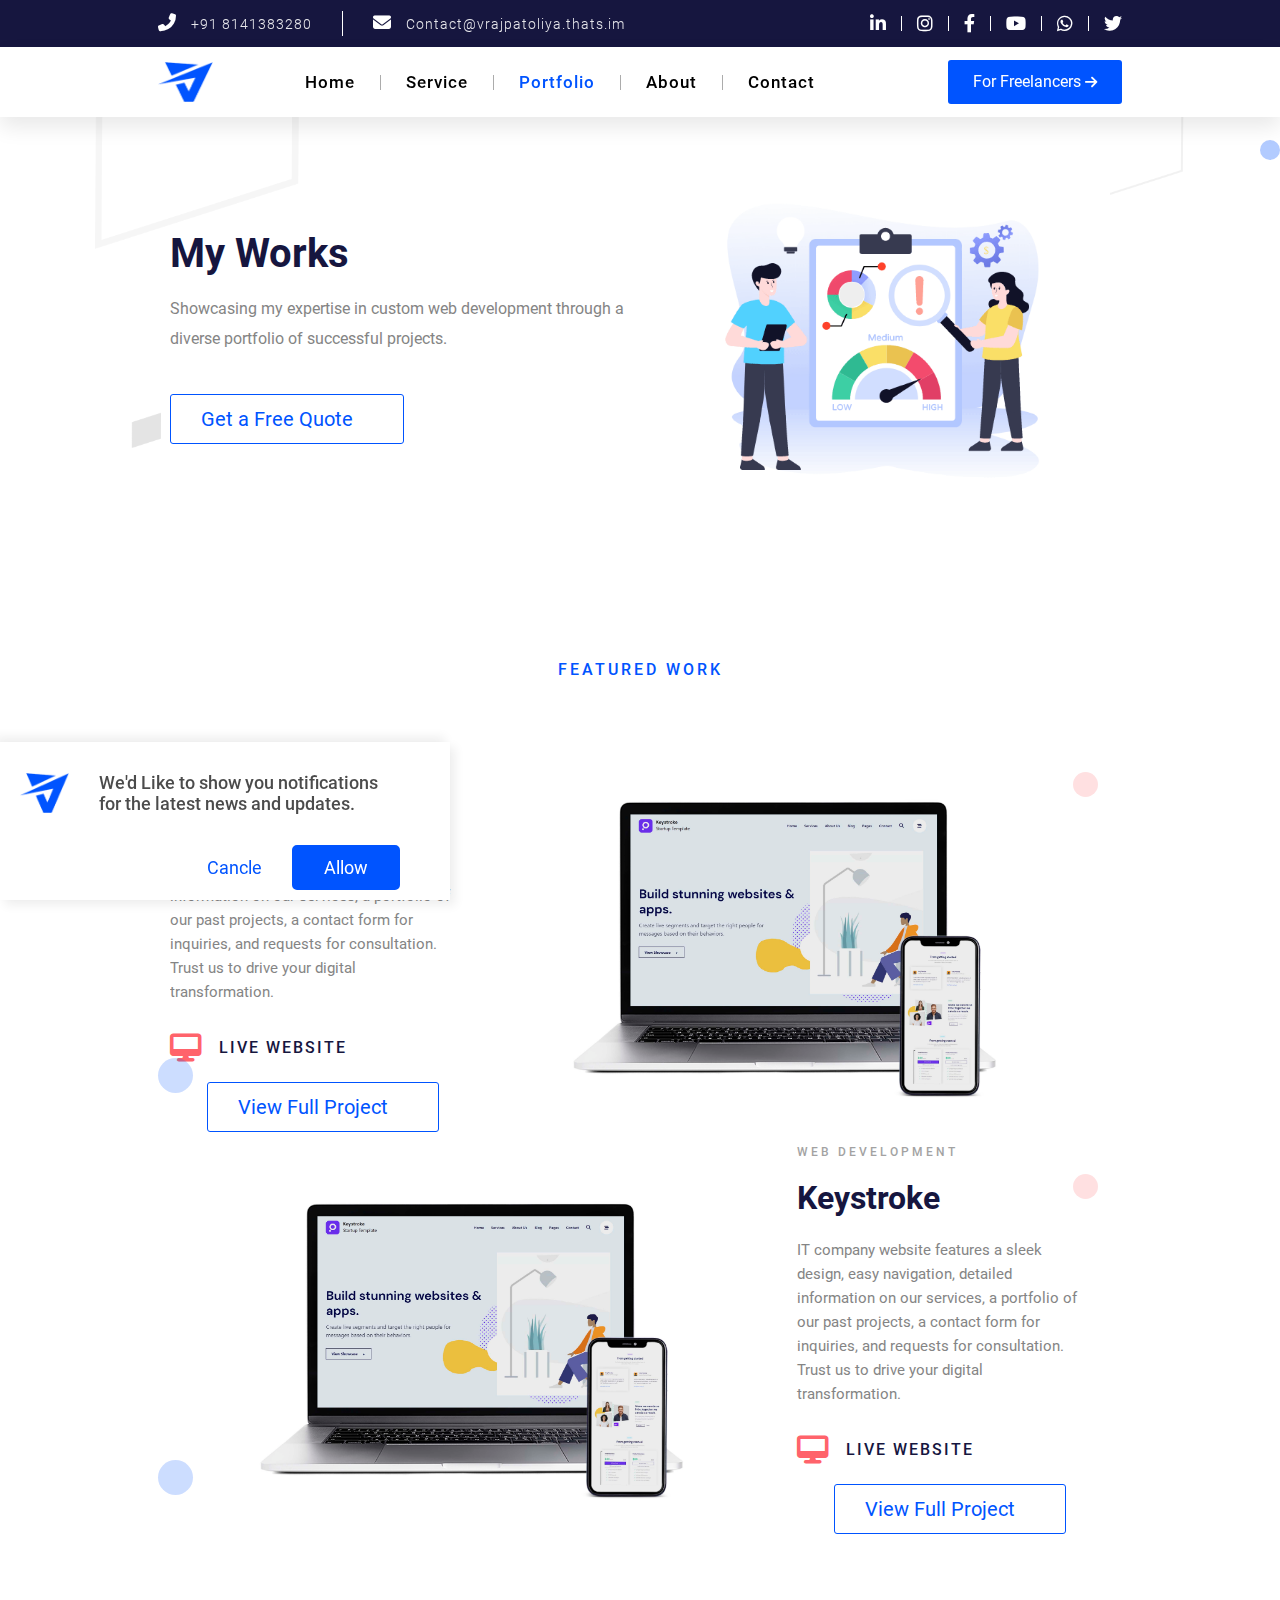
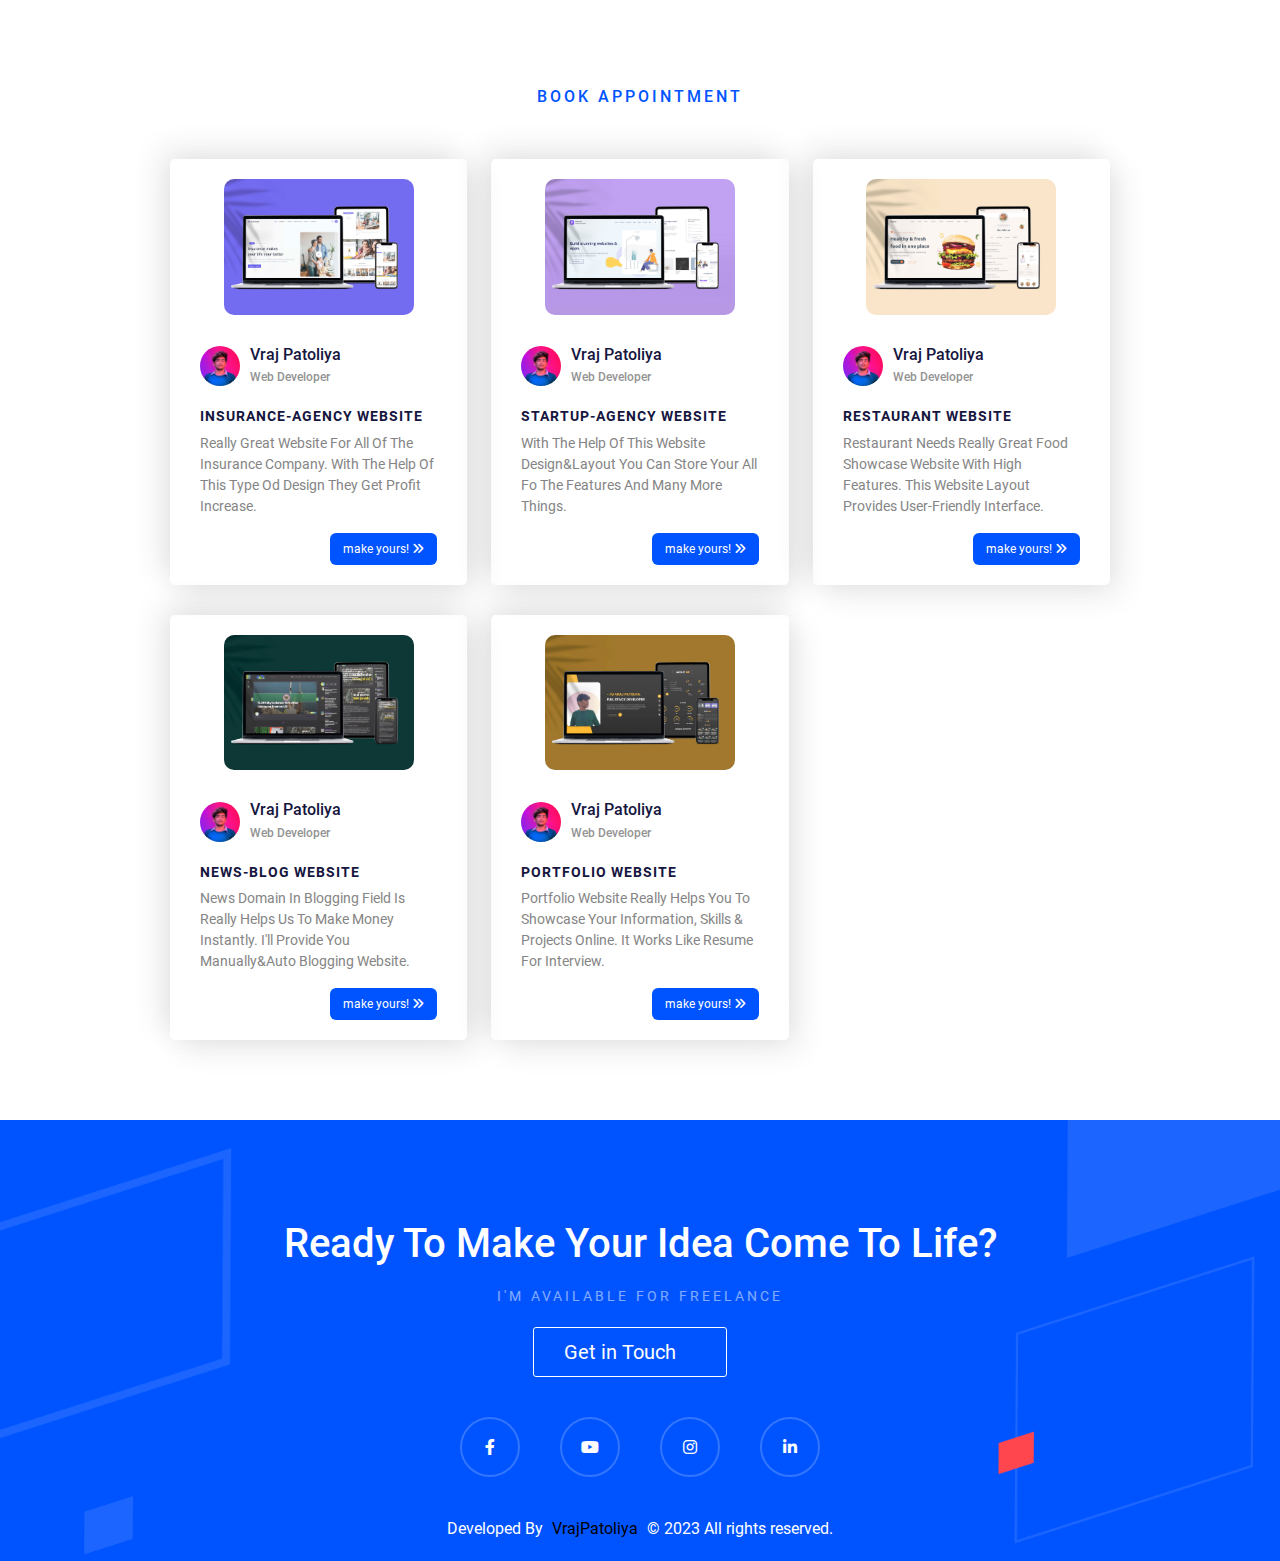
==== portfolio.html @ aefd6711 "portfolio" ====
<!DOCTYPE html>
<html lang="en">
<head>
    <meta charset="UTF-8">
    <meta http-equiv="X-UA-Compatible" content="IE=edge">
    <meta name="viewport" content="width=device-width, initial-scale=1.0">
    
    <title>Portfolio | Vraj Patoliya</title>

    <link rel="icon" type="image/png" href="img/favicon.png" />

    <link rel="stylesheet" type="text/css" href="css/all.min.css" />
    <link rel="stylesheet" type="text/css" href="css/bootstrap.min.css" />
    <link rel="stylesheet" type="text/css" href="css/fonts.css" />
    <link rel="stylesheet" type="text/css" href="css/style.css" />
    <link rel="stylesheet" type="text/css" href="css/responsive.css" />

</head>
<body>

    <!-- ======= pre - loader ===== -->
    <div id="preloader">
        <div id="status">
            <img src="img/logo.png" alt="Pre-loader" />
        </div>
    </div>

    <!-- ====== Pop-up ====== -->
    <section class="pop-up">
        <div class="data">
            <img src="img/logo.png" alt="Popup-Logo" />
            <h4>We'd Like to show you notifications for the latest news and updates.</h4>
        </div>
        <div class="pop-btns">
            <a href="javascript:void(0);" id="cancle" class="cancel">cancle</a>
            <a href="javascript:void(0);" id="allow" class="allow">Allow</a>
        </div>
    </section>

    <!-- ===== Back to top ===== -->
    <div class="back-top">
        <a href="#"><i class="fa-solid fa-chevron-up"></i></a>
    </div>
    
    <!-- ========== Main - Header ====== -->
    <div class="main-header">
        
        <!-- ===== Top - Header ===== -->
        <section class="top-header">
            <div class="container">
                <div class="row">
                    <ul class="contact col-6">
                        <li class="call">
                            <a href="tel:+9118141383280">
                                <i class="fa-solid fa-phone-flip"></i><span>+91 8141383280</span>
                            </a>
                        </li>
                        <span class="line"></span>
                        <li class="email">
                            <a href="mailto:contact@vrajpatoliya.thats.im" target="_blank">
                                <i class="fa-solid fa-envelope"></i><span>Contact@vrajpatoliya.thats.im</span>
                            </a>
                        </li>
                    </ul>
                    <ul class="social col-6">
                        <li class="linkedin">
                            <a href="https://www.linkedin.com/in/vraj-patoliya-7620b9263/" target="_blank">
                                <i class="fa-brands fa-linkedin-in"></i>
                            </a>
                        </li>
                        <span class="linkedin-line line"></span>
                        <li class="instagram">
                            <a href="https://instagram.com/vrj.xi?igshid=Mzc1MmZhNjY=" target="_blank">
                                <i class="fa-brands fa-instagram"></i>
                            </a>
                        </li>
                        <span class="instagram-line line"></span>
                        <li class="facebook">
                            <a href="index.html" target="_blank">
                                <i class="fa-brands fa-facebook-f"></i>
                            </a>
                        </li>
                        <span class="facebook-line line"></span>
                        <li class="youtube">
                            <a href="https://www.youtube.com/@mative_tech/" target="_blank">
                                <i class="fa-brands fa-youtube"></i>
                            </a>
                        </li>
                        <span class=" youtube-line line"></span>
                        <li class="whatsapp">
                            <a href="https://wa.me/8141383280?text=Hello-I'm-Interested-in-your-service" target="_blank">
                                <i class="fa-brands fa-whatsapp"></i>
                            </a>
                        </li>
                        <span class="whatsapp-line line"></span>
                        <li class="twitter">
                            <a href="https://twitter.com/VrajPatoliya173" target="_blank">
                                <i class="fa-brands fa-twitter"></i>
                            </a>
                        </li>
                    </ul>
                </div>
            </div>
        </section>

        <!-- ===== Header ===== -->
        <header>
            <div class="container">
                <div class="row">
                    <div class="navbar-brand col-2">
                        <a href="index.html">
                            <img src="img/logo.png" alt="Logo-Image" />
                        </a>
                    </div>
                    <button class="tooggle-btn col-1"><i class="fa-solid fa-bars-staggered"></i></button>
                    <ul class="menus col-8">
                        <li>
                            <a href="index.html">Home</a>
                        </li>
                        <span></span>
                        <li>
                            <a href="service.html">Service</a>
                        </li>
                        <span></span>
                        <li>
                            <a href="portfolio.html" class="active">Portfolio</a>
                        </li>
                        <span></span>
                        <li>
                            <a href="about.html">About</a>
                        </li>
                        <span></span>
                        <li>
                            <a href="contact.html">Contact</a>
                        </li>
                    </ul>
                    <div class="header-btns col-2">
                        <div class="cstm-btn">
                            <a href="freelancer.html">
                                <span>For Freelancers <i class="fa-solid fa-arrow-right"></i></span>
                            </a>
                        </div>
                    </div>
                </div>
            </div>
        </header>

    </div>
    
    <!-- ===== Banner ===== -->
    <section class="portfolio-home banner">
        <div class="container">
            <div class="row">
                <div class="col-6">
                    <h1>My Works</h1>
                    <p>Showcasing my expertise in custom web development through a diverse portfolio of successful projects.</p>
                    <div class="banner-btn d-flex">
                        <div class="banner-cstm-btn one">
                            <a href="contact.html">
                                <span>Get a Free Quote<i class="fa-solid fa-angles-right"></i></span>
                            </a>
                        </div>
                    </div>
                </div>
                <div class="col-6 image">
                    <img src="img/portfolio-banner.gif" class="w-100" alt="Developer" />
                </div>
            </div>
            <div class="extra-img">
                <div class="dot-1"></div>
                <div class="dot-2"></div>
            </div>
        </div>
    </section>

    <!-- ====== Work ======= -->
    <div class="portfolio-work">
        <section class="work">
            <div class="container">
                <div class="sub-title">
                    <span>FEATURED WORK</span>
                </div>
                <div class="col-12 left row align-items-center">
                    <div class="col-4">
                        <h6>WEB DEVELOPMENT</h6>
                        <h2>Keystroke</h2>
                        <p>IT company website features a sleek design, easy navigation, detailed information on our services, a portfolio of our past projects, a contact form for inquiries, and requests for consultation. Trust us to drive your digital transformation.</p>
                        <a href="https://vraj5.github.io/Startup/" target="_blank" class="visit">
                            <i class="fa-solid fa-desktop"></i>
                            Live Website
                        </a>
                        <div class="work-btn">
                            <div class="work-cstm-btn one">
                                <a href="casestudy-keystroke.html">
                                    <span>View Full Project<i class="fa-solid fa-angles-right"></i></span>
                                </a>
                            </div>
                        </div>
                    </div>
                    <div class="col-8">
                        <div class="image">
                            <img src="img/keystroke.jpg" alt="Keystroke-Startup" />
                        </div>
                    </div>
                    <div class="shape-1"></div>
                    <div class="shape-2"></div>
                </div>
                <div class="col-12 right row align-items-center">
                    <div class="col-8">
                        <div class="image">
                            <img src="img/keystroke.jpg" alt="Keystroke-Startup" />
                        </div>
                    </div>
                    <div class="col-4">
                        <h6>WEB DEVELOPMENT</h6>
                        <h2>Keystroke</h2>
                        <p>IT company website features a sleek design, easy navigation, detailed information on our services, a portfolio of our past projects, a contact form for inquiries, and requests for consultation. Trust us to drive your digital transformation.</p>
                        <a href="https://vraj5.github.io/Startup/" target="_blank" class="visit">
                            <i class="fa-solid fa-desktop"></i>
                            Live Website
                        </a>
                        <div class="work-btn">
                            <div class="work-cstm-btn one">
                                <a href="casestudy-keystroke.html">
                                    <span>View Full Project<i class="fa-solid fa-angles-right"></i></span>
                                </a>
                            </div>
                        </div>
                    </div>                
                    <div class="shape-1"></div>
                    <div class="shape-2"></div>
                </div>
            </div>
        </section>
    </div>

    <!-- ====== appointment ===== -->
    <section class="service-appointment">
        <div class="container">
            <div class="sub-title">
                <span>book appointment</span>
            </div>
            <div class="row">
                <div class="col-4">
                    <div class="cards">
                        <img src="img/service-project-1.jpg" alt="Service-One" />
                        <div class="content">
                            <div class="credit">
                                <img src="img/main-vraj-profile.jpg" alt="Vraj" />
                                <div class="name">
                                    <h5>Vraj Patoliya</h5>
                                    <span>Web Developer</span>
                                </div>
                            </div>
                            <h4>Insurance-Agency Website</h4>
                            <p>Really great website for all of the insurance company. With the help of this type od design they get profit increase.</p>
                            <div class="appointment-btn">
                                <a href="contact.html" class="btn">make yours! <i class="fa-solid fa-angles-right"></i></a>
                            </div>
                        </div>
                    </div>
                </div>
                <div class="col-4">
                    <div class="cards">
                        <img src="img/service-project-2.jpg" alt="Service-One" />
                        <div class="content">
                            <div class="credit">
                                <img src="img/main-vraj-profile.jpg" alt="Vraj" />
                                <div class="name">
                                    <h5>Vraj Patoliya</h5>
                                    <span>Web Developer</span>
                                </div>
                            </div>
                            <h4>Startup-Agency Website</h4>
                            <p>With the help of this website design&layout you can store your all fo the features and many more things.</p>
                            <div class="appointment-btn">
                                <a href="contact.html" class="btn">make yours! <i class="fa-solid fa-angles-right"></i></a>
                            </div>
                        </div>
                    </div>
                </div>
                <div class="col-4">
                    <div class="cards">
                        <img src="img/service-project-3.jpg" alt="Service-One" />
                        <div class="content">
                            <div class="credit">
                                <img src="img/main-vraj-profile.jpg" alt="Vraj" />
                                <div class="name">
                                    <h5>Vraj Patoliya</h5>
                                    <span>Web Developer</span>
                                </div>
                            </div>
                            <h4>Restaurant Website</h4>
                            <p>restaurant needs really great food showcase website with high features. this website layout provides user-friendly interface.</p>
                            <div class="appointment-btn">
                                <a href="contact.html" class="btn">make yours! <i class="fa-solid fa-angles-right"></i></a>
                            </div>
                        </div>
                    </div>
                </div>
                <div class="col-4">
                    <div class="cards">
                        <img src="img/service-project-4.jpg" alt="Service-One" />
                        <div class="content">
                            <div class="credit">
                                <img src="img/main-vraj-profile.jpg" alt="Vraj" />
                                <div class="name">
                                    <h5>Vraj Patoliya</h5>
                                    <span>Web Developer</span>
                                </div>
                            </div>
                            <h4>News-Blog Website</h4>
                            <p>news domain in blogging field is really helps us to make money instantly. I'll provide you manually&auto blogging website.</p>
                            <div class="appointment-btn">
                                <a href="contact.html" class="btn">make yours! <i class="fa-solid fa-angles-right"></i></a>
                            </div>
                        </div>
                    </div>
                </div>
                <div class="col-4">
                    <div class="cards">
                        <img src="img/service-project-5.jpg" alt="Service-One" />
                        <div class="content">
                            <div class="credit">
                                <img src="img/main-vraj-profile.jpg" alt="Vraj" />
                                <div class="name">
                                    <h5>Vraj Patoliya</h5>
                                    <span>Web Developer</span>
                                </div>
                            </div>
                            <h4>Portfolio Website</h4>
                            <p>portfolio website really helps you to showcase your information, skills & projects online. It works like resume for interview.</p>
                            <div class="appointment-btn">
                                <a href="contact.html" class="btn">make yours! <i class="fa-solid fa-angles-right"></i></a>
                            </div>
                        </div>
                    </div>
                </div>
            </div>
        </div>
    </section>

    <!-- ====== Footer ====== -->
    <div class="portfolio-footer">
        <footer>
            <div class="container">
                <h2>Ready to Make Your Idea Come to Life?</h2>
                <p>I'M AVAILABLE FOR FREELANCE</p>
                <div class="footer-btn d-flex">
                    <div class="footer-cstm-btn one">
                        <a href="contact.html">
                            <span>Get in Touch<i class="fa-solid fa-angles-right"></i></span>
                        </a>
                    </div>
                </div>
                <div class="social .col-12">
                    <ul>
                        <li><a href="index.html" target="_blank">
                            <i class="fa-brands fa-facebook-f"></i>
                        </a></li>
                        <li><a href="https://www.youtube.com/@mative_tech/" target="_blank">
                            <i class="fa-brands fa-youtube"></i>
                        </a></li>
                        <li><a href="https://instagram.com/vrj.xi?igshid=Mzc1MmZhNjY=" target="_blank">
                            <i class="fa-brands fa-instagram"></i>
                        </a></li>
                        <li><a href="https://www.linkedin.com/in/vraj-patoliya-7620b9263/" target="_blank">
                            <i class="fa-brands fa-linkedin-in"></i>
                        </a></li>
                    </ul>
                    <span class="credit">Developed By <a href="index.html" target="_blank">VrajPatoliya</a> © 2023 All rights reserved.</span>
                </div>
            </div>
        </footer>
    </div>
    


    <script type="text/javascript" src="js/bootstrap.bundle.min.js"></script>
    <script type="text/javascript" src="js/script.js"></script>
    <script type="text/javascript" src="js/jquery-3.6.3.min.js"></script>
    <script type="text/javascript" src="js/main.js"></script>


    <!-- ===== Responsive Header ====== -->
    <script>
        $(document).ready(function(){
            $(".tooggle-btn").click(function(){
                $(".menus").toggleClass("open-header")
            });
        });
    </script>

    <!-- ======= Pre - Loader ======= -->
    <script>
        $(window).on('load', function() { 
            $('#status').fadeOut(); 
            $('#preloader').delay(300).fadeOut('slow');
            $('body').delay(1000).css({'overflow':'visible'});
        });
    </script>

    <!-- ===== Back to Top ===== -->
    <script>
        $(window).scroll(function(){
            if($(window).scrollTop() > 300){
                $(".back-top").addClass("go");
            }
            else{
                $(".back-top").removeClass("go");
            }
        });
    </script>


</body>
</html>
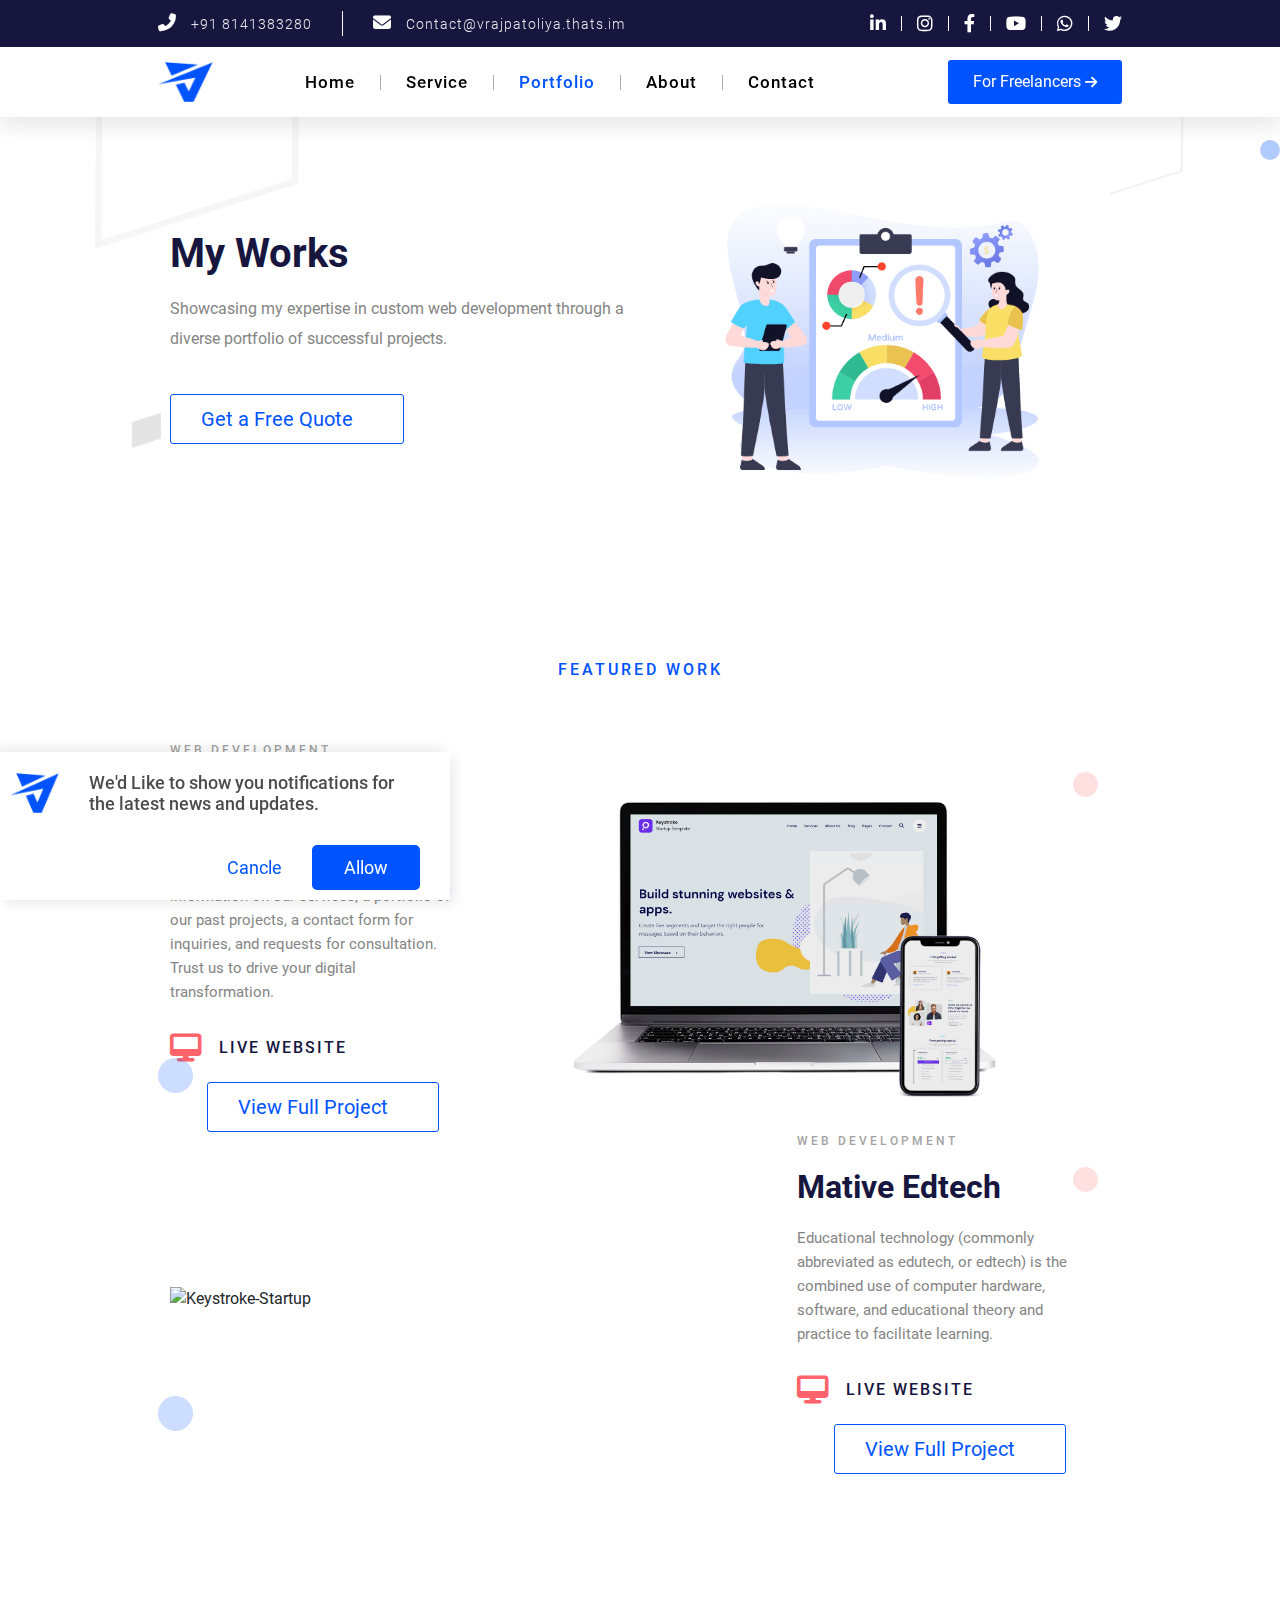
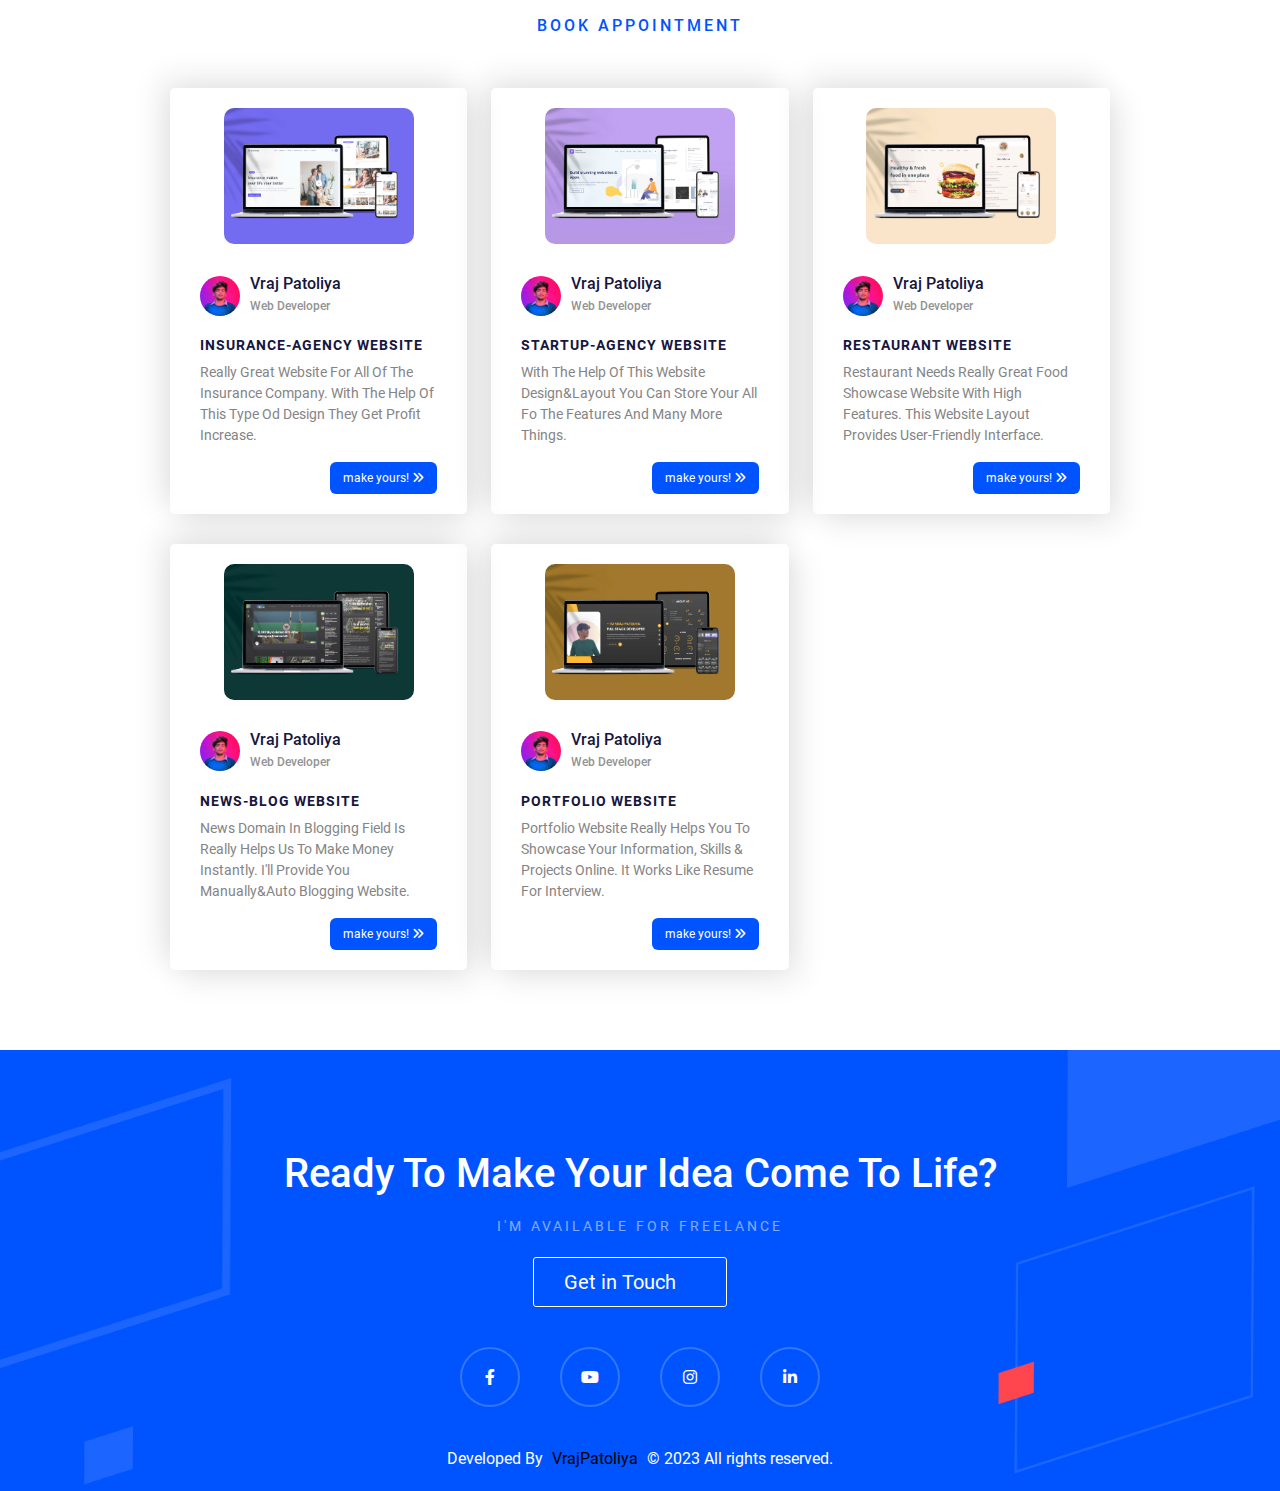
==== commit c70fe167: "mative website" ====
--- a/portfolio.html
+++ b/portfolio.html
@@ -1,4 +1,4 @@
-<!DOCTYPE html>
+ <!DOCTYPE html>
 <html lang="en">
 <head>
     <meta charset="UTF-8">
@@ -208,20 +208,20 @@
                 <div class="col-12 right row align-items-center">
                     <div class="col-8">
                         <div class="image">
-                            <img src="img/keystroke.jpg" alt="Keystroke-Startup" />
+                            <img src="https://pbs.twimg.com/media/Fu8eYQXaQAAmus-?format=jpg&name=small" alt="Keystroke-Startup" />
                         </div>
                     </div>
                     <div class="col-4">
                         <h6>WEB DEVELOPMENT</h6>
-                        <h2>Keystroke</h2>
-                        <p>IT company website features a sleek design, easy navigation, detailed information on our services, a portfolio of our past projects, a contact form for inquiries, and requests for consultation. Trust us to drive your digital transformation.</p>
-                        <a href="https://vraj5.github.io/Startup/" target="_blank" class="visit">
+                        <h2>Mative Edtech</h2>
+                        <p>Educational technology (commonly abbreviated as edutech, or edtech) is the combined use of computer hardware, software, and educational theory and practice to facilitate learning.</p>
+                        <a href="https://mative.cu.ma/" target="_blank" class="visit">
                             <i class="fa-solid fa-desktop"></i>
                             Live Website
                         </a>
                         <div class="work-btn">
                             <div class="work-cstm-btn one">
-                                <a href="casestudy-keystroke.html">
+                                <a href="casestudy-mative.html">
                                     <span>View Full Project<i class="fa-solid fa-angles-right"></i></span>
                                 </a>
                             </div>
--- a/css/style.css
+++ b/css/style.css
@@ -163,7 +163,7 @@
     bottom: 0;
     width: 450px;
     left: 0;
-    padding: 30px 50px 10px 20px;;
+    padding: 20px 30px 10px 10px;;
 }
 .pop-up .data{
     display: flex;
@@ -1657,7 +1657,7 @@
 .casestudy-banner{
     position: relative;
     background: linear-gradient(180deg,#474ab6 0%,#9271f6 100%);
-    padding-top: 250px;
+    padding-top: 300px;
     padding-bottom: 300px;
 }
 .casestudy-banner h2{
